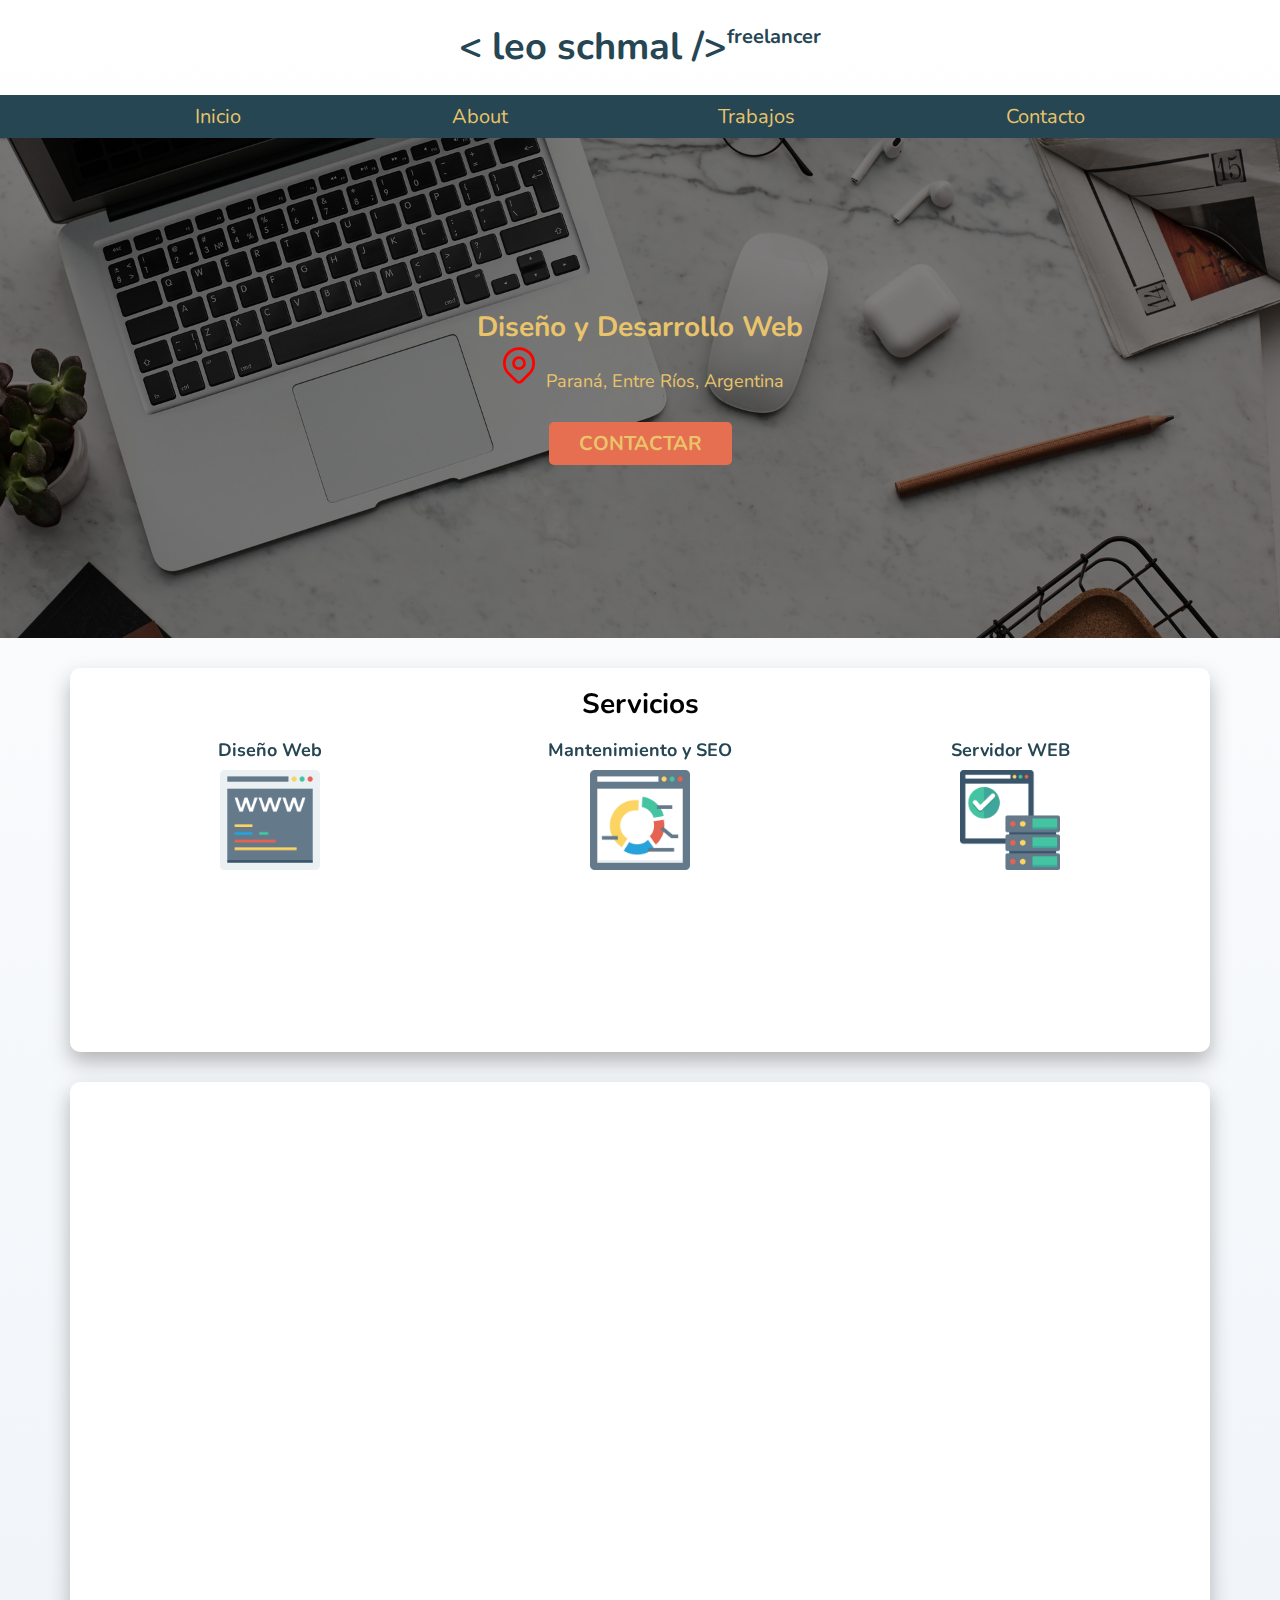
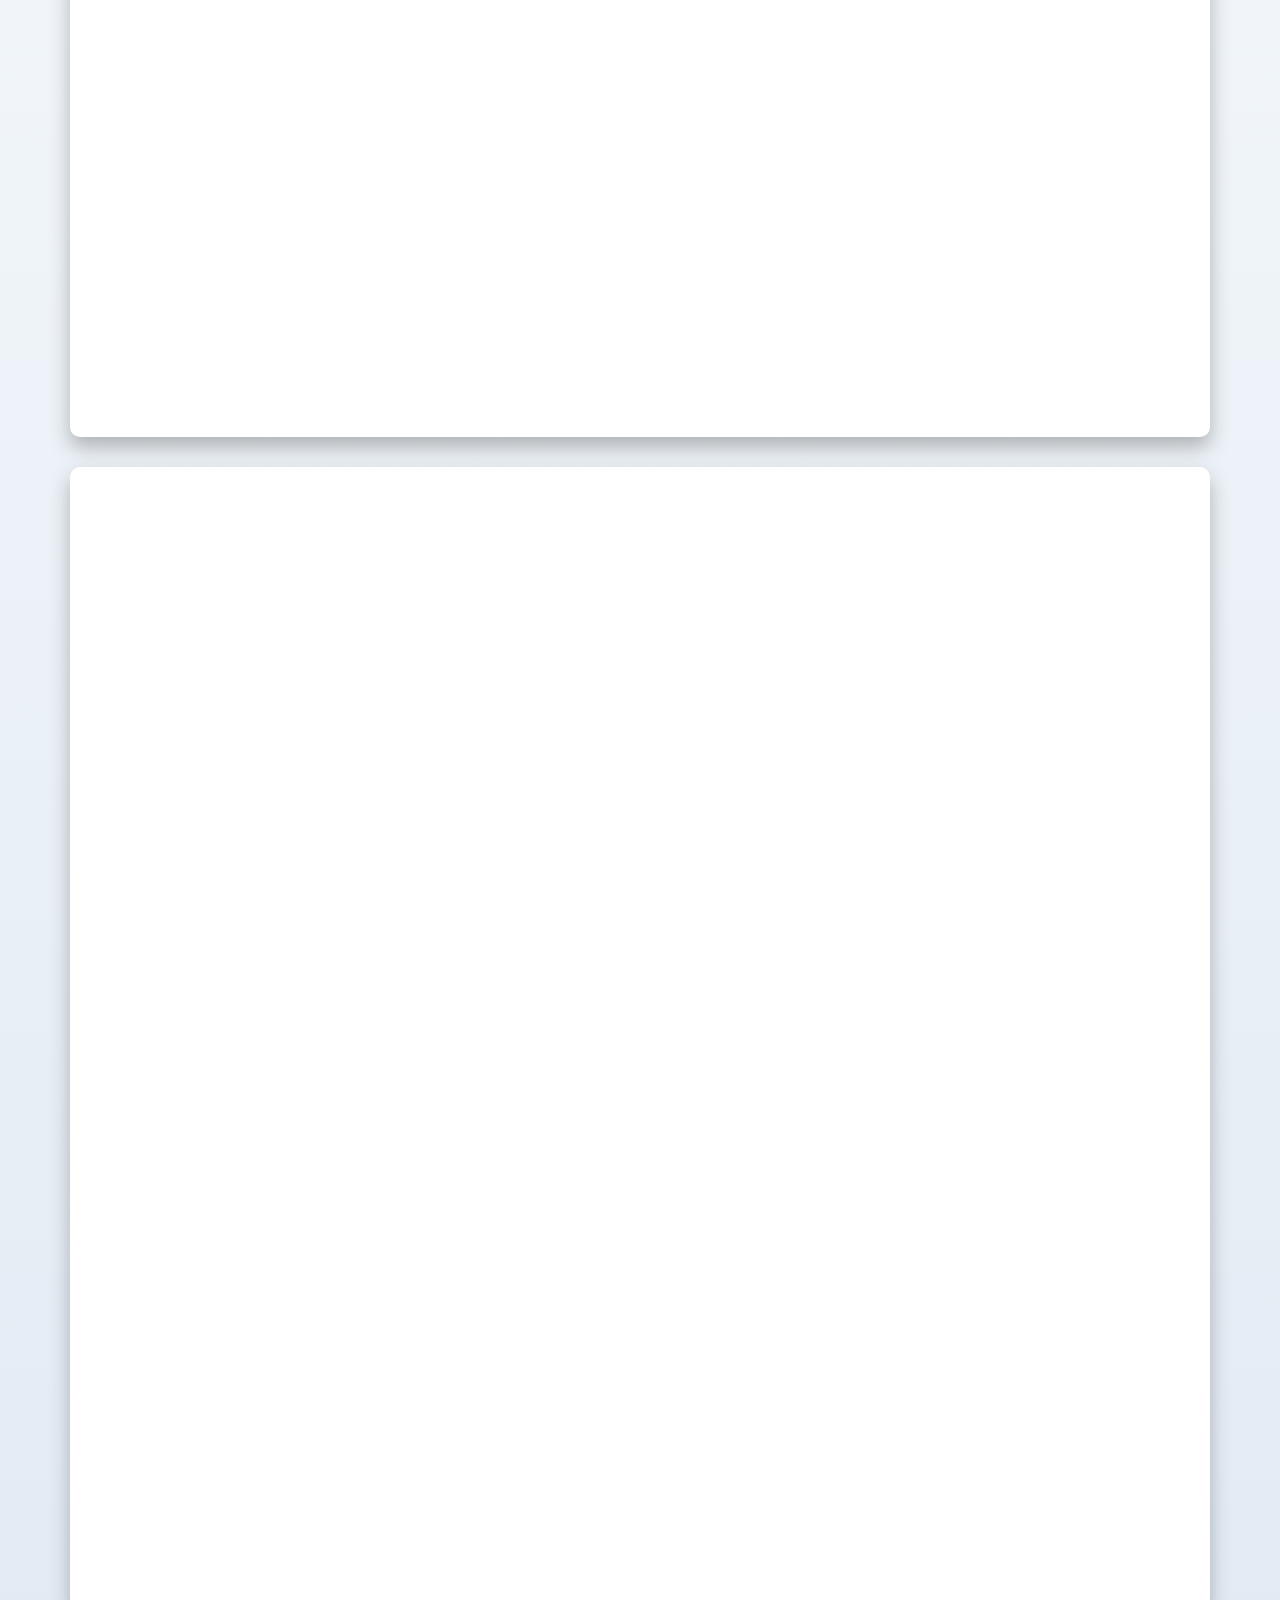
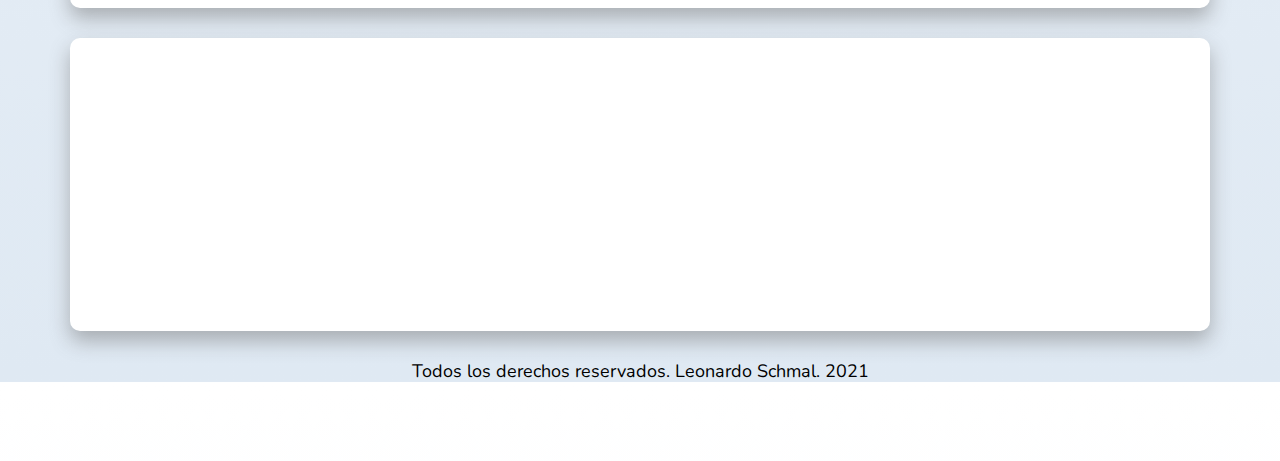
==== index.html @ d5846071 "agrego byVegan" ====
<!DOCTYPE html>
<html lang="es">

<head>
  <meta charset="UTF-8" />
  <meta http-equiv="X-UA-Compatible" content="IE=edge" />
  <meta name="viewport" content="width=device-width, initial-scale=1.0" />
  <link rel="preload" href="css/normalize.css" as="style" />
  <link rel="preconnect" href="https://fonts.gstatic.com" />
  <!-- Google Tag Manager -->
  <script>
    (function (w, d, s, l, i) {
      w[l] = w[l] || [];
      w[l].push({
        'gtm.start': new Date().getTime(),
        event: 'gtm.js'
      });
      var f = d.getElementsByTagName(s)[0],
        j = d.createElement(s),
        dl = l != 'dataLayer' ? '&l=' + l : '';
      j.async = true;
      j.src =
        'https://www.googletagmanager.com/gtm.js?id=' + i + dl;
      f.parentNode.insertBefore(j, f);
    })(window, document, 'script', 'dataLayer', 'GTM-W67ZPNX');
  </script>
  <!-- End Google Tag Manager -->
  <link
    href="https://fonts.googleapis.com/css2?family=Nunito:wght@200;300;400;700;900&family=Poppins:wght@200;400;700&display=swap"
    rel="stylesheet" />
  <link href="https://unpkg.com/aos@2.3.1/dist/aos.css" rel="stylesheet">
  <link rel="stylesheet" href="css/normalize.css" />
  <link rel="preload" href="css/estilos.css" as="style" />
  <link rel="stylesheet" href="css/estilos.css" />
  <link rel="shortcut icon" href="img/favicon.ico" type="image/x-icon">
  <link rel="icon" href="img/favicon.ico" type="image/x-icon">
  <title>Leo Schmal | Portfolio | Desarrollo Web</title>
  <meta name="description"
    content="Diseño y Desarrollo Web. Portfolio y descripción de Servicios. Mantenimiento y SEO de Sitios Web. Hosting, registro de dominios, certificados SSL.">
  <meta name="keywords"
    content="Portofolio, Desarrollo Web, Diseño Web, SEO, Hosting, Registro de Dominios, Certificados SSL, Auditoría, Web Responsive, Landing Page, Parana">
  <!-- Global site tag (gtag.js) - Google Analytics -->
  <script async src="https://www.googletagmanager.com/gtag/js?id=G-7012J5B8EC"></script>
  <script>
    window.dataLayer = window.dataLayer || [];

    function gtag() {
      dataLayer.push(arguments);
    }
    gtag('js', new Date());
    gtag('config', 'G-7012J5B8EC');
  </script>
  <!-- Global site tag (gtag.js) - Google Analytics -->
  <script async src="https://www.googletagmanager.com/gtag/js?id=G-VC3WDHKHSY"></script>
  <script>
    window.dataLayer = window.dataLayer || [];

    function gtag() {
      dataLayer.push(arguments);
    }
    gtag('js', new Date());

    gtag('config', 'G-VC3WDHKHSY');
  </script>
  <!--Open Graph Protocol-->
  <meta property="og:title" content="Leo Schmal | Portfolio | Desarrollo Web" />
  <meta property="og:description"
    content="Diseño y Desarrollo Web. Portfolio y descripción de Servicios. Mantenimiento y SEO de Sitios Web. Hosting, registro de dominios, certificados SSL." />
  <meta property="og:type" content="website" />
  <meta property="og:locale" content="es_AR" />
  <meta property="og:url" content="https://www.leoschmal.com.ar" />
  <meta property="og:image" content="https://www.leoschmal.com.ar/img/004-web-11.png" />
  <meta name="google-site-verification" content="-pUAOaUBR6HVH7bz9eyzyWterfH-XSoEvek3mapDAPs"/>
</head>

<body>
  <!-- Google Tag Manager (noscript) -->
  <noscript><iframe src="https://www.googletagmanager.com/ns.html?id=GTM-W67ZPNX" height="0" width="0"
      style="display:none;visibility:hidden"></iframe></noscript>
  <!-- End Google Tag Manager (noscript) -->
  <div class="h1Flex">
    <header id="inicio">
      <h1>
        < leo schmal /><span>freelancer</span></h1>
    </header>
  </div>
  <div class="navBg">
    <nav class="navPpal contenedorNav">
      <a href="#inicio">Inicio</a>
      <a href="#about">About</a>
      <a href="#trabajos">Trabajos</a>
      <a href="#contacto">Contacto</a>
    </nav>
  </div>

  <section class="hero">
    <div class="contenidoHero">
      <h2>Diseño y Desarrollo Web</h2>

      <p>
        <svg xmlns="http://www.w3.org/2000/svg" class="icon icon-tabler icon-tabler-map-pin" width="44" height="44"
          viewBox="0 0 24 24" stroke-width="1.5" stroke="rgb(255,0,0)" fill="none" stroke-linecap="round"
          stroke-linejoin="round">
          <path stroke="none" d="M0 0h24v24H0z" fill="none" />
          <circle cx="12" cy="11" r="3" />
          <path d="M17.657 16.657l-4.243 4.243a2 2 0 0 1 -2.827 0l-4.244 -4.243a8 8 0 1 1 11.314 0z" />
        </svg>
        Paraná, Entre Ríos, Argentina
      </p>
      <a class="boton" href="#contacto">Contactar</a>
    </div>
  </section>

  <main>
    <section class="contenedor sombra">
      <!--COMIENZO DE SECCION SERVICIOS-->
      <h2 data-aos="fade-up">Servicios</h2>
      <div class="servicios" data-aos="fade-up" data-aos-easing="linear" data-aos-duration="1000">
        <article class="servicio">
          <h3>Diseño Web</h3>
          <div class="icono">
            <img src="img/004-web-11.png" alt="web" style="width: 10rem;">
          </div>
          <ul data-aos="zoom-in-down" data-aos-easing="ease-in-sine" data-aos-duration="1000">
            <li>Diseño de Páginas Web</li>
            <li>Diseño de Sitios Web</li>
            <li>Diseño Landing Pages</li>
            <li>Páginas Web Responsive</li>

          </ul>
        </article>
        <article class="servicio">
          <h3>Mantenimiento y SEO</h3>
          <div class="icono">
            <img src="img/027-chart.png" alt="seo" style="width: 10rem;">
          </div>
          <ul data-aos="zoom-in-down" data-aos-easing="ease-in-sine" data-aos-duration="1000">
            <li>Auditoría Web</li>
            <li>Mantenimiento de Sitios Web</li>
            <li>Monitoring y análisis de datos </li>
            <li>Keyword Research</li>
          </ul>
        </article>
        <article class="servicio">
          <h3>Servidor WEB</h3>
          <div class="icono">
            <img src="img/014-server.png" alt="hosting" style="width: 10rem;">

          </div>
          <ul data-aos="zoom-in-down" data-aos-easing="ease-in-sine" data-aos-duration="1000">
            <li>Hosting y Alojamiento Web</li>
            <li>Registro de Dominios</li>
            <li>Email empresarial</li>
            <li>Certificados SSL</li>
          </ul>
        </article>
    </section>
    </div>
    <!--COMIENZO SECCION TRABAJOS-->
    <section class="contenedor sombra">
      <h2 id="trabajos" data-aos="fade-up">Trabajos</h2>
      <div class="trabajos" data-aos="fade-up" data-aos-easing="linear" data-aos-duration="1000">
        <article class="servicio">
          <h3><a href="https://ecolimpiezaparana.com.ar" target="_blank" rel="noreferrer">Eco | Servicio de Limpieza</a>
          </h3>
          <div class="icono">
            <a href="https://ecolimpiezaparana.com.ar" target="_blank" rel="noreferrer"><img
                src="https://www.ecolimpiezaparana.com.ar/media/img/android-chrome-192x192.png" alt="ECO"
                style="width: 10rem;"></a>
          </div>
        </article>
        <article>
          <p data-aos="zoom-in-down" data-aos-easing="ease-in-sine" data-aos-duration="1000">
            Sitio creado para una Empresa ubicada en la ciudad de Paraná, Entre Ríos. La cuál se dedica a servicios de
            limpieza y desinfección de hogares y oficinas.
          </p>
        </article>
      </div>
      <!--fin Eco-->
      <div class="trabajos" data-aos="fade-up" data-aos-easing="linear" data-aos-duration="1000">
        <article class="servicio">
          <h3><a href="https://wd-blog-del-mate.vercel.app/" target="_blank" rel="noreferrer">Blog del Mate</a>
          </h3>
          <div class="icono">
            <a href="https://wd-blog-del-mate.vercel.app/" target="_blank" rel="noreferrer"><img
                src="https://raw.githubusercontent.com/leoschmal/BlogDelMate/main/img/icons8-mate-96.png" alt="Mate"
                style="width: 10rem;"></a>
          </div>
        </article>
        <article>
          <p data-aos="zoom-in-down" data-aos-easing="ease-in-sine" data-aos-duration="1000">
            Esta sitio pretende ser un ejercicio sobre como construir un sitio web estilo blog estático,
            utilizando para ello sólamente HTML5 y CSS3. Fue desarrollado en base al seguimiento de un curso online,
            utilizando muchos de sus recursos y a la vez cambiando su temática y varios de sus aspectos para tornarse en
            algo original. </p>
        </article>
      </div>
      <!--fin mate-->
      <div class="trabajos" data-aos="fade-up" data-aos-easing="linear" data-aos-duration="1000">
        <article class="servicio">
          <h3><a href="https://hornerito.com.ar" target="_blank" rel="noreferrer">El Hornerito | Alquileres</a>
          </h3>
          <div class="icono">
            <a href="https://hornerito.com.ar" target="_blank" rel="noreferrer"><img
                src="https://raw.githubusercontent.com/leoschmal/JS-Coder/main/media/img/2birds.png" alt="hornerito"
                style="width: 10rem;"></a>
          </div>
        </article>
        <article>
          <p data-aos="zoom-in-down" data-aos-easing="ease-in-sine" data-aos-duration="1000">
            Registrate y comenza a buscar tu próximo alquiler. Tambien podes publicar tu inmueble!
          </p>
        </article>
      </div>
      <!--fin hornerito-->
      <div class="trabajos" data-aos="fade-up" data-aos-easing="linear" data-aos-duration="1000">
        <article class="servicio">
          <h3><a href="https://react-ecommerce-coder.vercel.app/" target="_blank" rel="noreferrer">ByVegan | Almacen Vegano</a>
          </h3>
          <div class="icono">
            <a href="https://react-ecommerce-coder.vercel.app/" target="_blank" rel="noreferrer"><img
                src="https://raw.githubusercontent.com/leoschmal/ReactEcommerceCoder/main/public/logo512.png" alt="byvegan"
                style="width: 10rem;"></a>
          </div>
        </article>
        <article>
          <p data-aos="zoom-in-down" data-aos-easing="ease-in-sine" data-aos-duration="1000">
            Almacén online de productos veganos.
          </p>
        </article>
      </div>
      <!--fin ByVegan-->
    </section>
    <!--FIN SECCION TRABAJOS-->

    <!--COMIENZO SECCION ABOUT-->
    <section class="contenedor sombra">
      <h2 id="about" data-aos="fade-up">About</h2>
      <h2 class="h2Sub" data-aos="fade-up" data-aos-easing="linear" data-aos-duration="800">Skills</h2>
      <!--inicia contenedor-->
      <div class="servicios">
        <section class="servicio" data-aos="fade-up" data-aos-easing="linear" data-aos-duration="1000">
          <h3><a href="https://es.wikipedia.org/wiki/HTML5">HTML 5</a></h3>
          <div class="icono">
            <img src="img/html.svg" alt="HTML5" style="width: 10rem;">
          </div>
        </section>
        <!--termina contenedor-->
        <!--inicia contenedor-->
        <section class="servicio" data-aos="fade-up" data-aos-easing="linear" data-aos-duration="1000">
          <h3><a href="https://es.wikipedia.org/wiki/Hoja_de_estilos_en_cascada">CSS 3</a></h3>
          <div class="icono">
            <img src="img/icons8-css3.svg" alt="CSS3" style="width: 13rem;">
          </div>
        </section>
        <!--termina contenedor-->
        <!--inicia contenedor-->
        <section class="servicio" data-aos="fade-up" data-aos-easing="linear" data-aos-duration="1000">
          <h3><a href="https://es.wikipedia.org/wiki/Sass">SASS</a></h3>
          <div class="icono">
            <img src="img/sass.svg" alt="SASS" style="width: 10rem;">
          </div>
        </section>
        <!--termina contenedor-->
        <!--inicia contenedor-->
        <section class="servicio" data-aos="fade-up" data-aos-easing="linear" data-aos-duration="1000">
          <h3><a href="https://es.wikipedia.org/wiki/JavaScript">JavaScript</a></h3>
          <div class="icono">
            <img src="img/javascript.svg" alt="JavaScript" style="width: 10rem;">
          </div>
        </section>
        <!--termina contenedor-->
        <!--inicia contenedor-->
        <section class="servicio" data-aos="fade-up" data-aos-easing="linear" data-aos-duration="1000">
          <h3><a href="https://es.wikipedia.org/wiki/Python">Python</a></h3>
          <div class="icono">
            <img src="img/icons8-python.svg" alt="Python" style="width: 10rem;">
          </div>
        </section>
        <!--termina contenedor-->
        <!--inicia contenedor-->
        <section class="servicio" data-aos="fade-up" data-aos-easing="linear" data-aos-duration="1000">
          <h3><a href="https://es.wikipedia.org/wiki/Django_(framework)">Django</a></h3>
          <div class="icono">
            <img src="img/icons8-django (2).svg" alt="Django" style="width: 10rem;">
          </div>
        </section>
        <!--termina contenedor-->
        <!--inicia contenedor-->
        <section class="servicio" data-aos="fade-up" data-aos-easing="linear" data-aos-duration="1000">
          <h3><a href="https://es.wikipedia.org/wiki/Git">Git</a></h3>
          <div class="icono">
            <img src="img/git.png" alt="Git" style="width: 10rem;">
          </div>
        </section>
        <!--termina contenedor-->
        <!--inicia contenedor-->
        <section class="servicio" data-aos="fade-up" data-aos-easing="linear" data-aos-duration="1000">
          <h3><a href="https://es.wikipedia.org/wiki/GitHub">GitHub</a></h3>
          <div class="icono">
            <img src="img/github_octocat.png" alt="GitHub" style="width: 10rem;">
          </div>
        </section>
        <!--termina contenedor-->
        <!--inicia contenedor-->
        <section class="servicio" data-aos="fade-up" data-aos-easing="linear" data-aos-duration="1000">
          <h3><a href="https://es.wikipedia.org/wiki/Visual_Studio_Code">VSCode</a></h3>
          <div class="icono">
            <img src="img/vscode.svg" alt="Vscode" style="width: 10rem;">
          </div>
        </section>
        <!--termina contenedor-->
      </div>
      <!--fin contenedor skills-->
      <h2 class="h2Sub" data-aos="fade-up" data-aos-easing="linear" data-aos-duration="800">Intereses</h2>
      <div class="servicios">
        <!--inicia contenedor-->
        <section class="servicio" data-aos="fade-up" data-aos-easing="linear" data-aos-duration="1000">
          <h3><a href="https://es.wikipedia.org/wiki/Arduino">Arduino</a></h3>
          <div class="icono">
            <img src="img/icons8-arduino.svg" alt="Arduino" style="width: 10rem;">
          </div>
        </section>
        <!--termina contenedor-->
        <!--inicia contenedor-->
        <section class="servicio" data-aos="fade-up" data-aos-easing="linear" data-aos-duration="1000">
          <h3><a href="https://es.wikipedia.org/wiki/Raspberry_Pi">Raspberry Pi</a></h3>
          <div class="icono">
            <img src="img/icons8-frambuesa-pi.svg" alt="Raspberry" style="width: 10rem;">
          </div>
        </section>
        <!--termina contenedor-->
        <!--inicia contenedor-->
        <section class="servicio" data-aos="fade-up" data-aos-easing="linear" data-aos-duration="1000">
          <h3><a href="https://es.wikipedia.org/wiki/Internet_de_las_cosas">IoT</a></h3>
          <div class="icono">
            <img src="img/internet-of-things.svg" alt="iot" style="width: 10rem;">
          </div>
        </section>
        <!--termina contenedor-->
        <!--inicia contenedor-->
        <section class="servicio" data-aos="fade-up" data-aos-easing="linear" data-aos-duration="1000">
          <h3><a href="https://es.wikipedia.org/wiki/OpenCV">OpenCV</a></h3>
          <div class="icono">
            <img src="img/icons8-opencv.svg" alt="opencv" style="width: 10rem;">
          </div>
        </section>
        <!--termina contenedor-->
        <!--inicia contenedor-->
        <section class="servicio" data-aos="fade-up" data-aos-easing="linear" data-aos-duration="1000">
          <h3><a href="https://es.wikipedia.org/wiki/Pandas_(software)">Pandas</a></h3>
          <div class="icono">
            <img src="img/Pandas_mark.svg" alt="opencv" style="width: 10rem;">
          </div>
        </section>
        <!--termina contenedor-->
        <!--inicia contenedor-->
        <section class="servicio" data-aos="fade-up" data-aos-easing="linear" data-aos-duration="1000">
          <h3><a href="https://es.wikipedia.org/wiki/Impresi%C3%B3n_3D">Impresión 3D</a></h3>
          <div class="icono">
            <img src="img/3d-printer-svgrepo-com.svg" alt="opencv" style="width: 10rem;">
          </div>
        </section>
        <!--termina contenedor-->
    </section>
    </div>

    <!--COMIENZA SECCION CONTACTO-->
    <section class="contenedor sombra">
      <h2 id="contacto" data-aos="fade-up">Contacto</h2>
      <section class="serviciosContacto" data-aos="fade-up">
        <!--inicia contenedor-->
        <section class="servicio" data-aos="fade-up" data-aos-easing="linear" data-aos-duration="1000">
          <h3><a href="https://wa.me/543435210302" target="_blank" rel="noreferrer">Whatsapp</a></h3>
          <div class="icono">
            <a href="https://wa.me/543435210302" target="_blank" rel="noreferrer"><img src="img/whatsapp.svg"
                alt="whatsapp" class="imgSize"></a>
          </div>
        </section>
        <!--termina contenedor-->
        <!--inicia contenedor-->
        <section class="servicio" data-aos="fade-up" data-aos-easing="linear" data-aos-duration="1000">
          <h3><a
              href="mailto:leonardoschmal@hotmail.com?Subject=[SITIO-WEB]%20Interesado%20en%20los%20servicios">Email</a>
          </h3>
          <div class="icono">
            <a href="mailto:leonardoschmal@hotmail.com?Subject=[SITIO-WEB]%20Interesado%20en%20los%20servicios"><img
                src="img/icons8-correo-electrónico.png" alt="email" class="imgSize"></a>
          </div>
        </section>
        <!--termina contenedor-->
        <!--inicia contenedor-->
        <section class="servicio" data-aos="fade-up" data-aos-easing="linear" data-aos-duration="1000">
          <h3><a href="https://www.linkedin.com/in/leoschmal/" target="_blank" rel="noreferrer">Linkedin</a></h3>
          <div class="icono">
            <a href="https://www.linkedin.com/in/leoschmal/" target="_blank" rel="noreferrer"><img
                src="img/linkedin.svg" alt="linkedin" class="imgSize"></a>
          </div>
        </section>
        <!--termina contenedor-->
        <!--inicia contenedor-->
        <section class="servicio" data-aos="fade-up" data-aos-easing="linear" data-aos-duration="1000">
          <h3><a href="https://github.com/leoschmal" target="_blank" rel="noreferrer">GitHub</a></h3>
          <div class="icono">
            <a href="https://github.com/leoschmal" target="_blank" rel="noreferrer"><img
                src="img/GitHub-Mark-120px-plus.png" alt="linkedin" class="imgSize"></a>
          </div>
        </section>
        <!--termina contenedor-->
      </section>
    </section>
  </main>

  <footer>
    <p>Todos los derechos reservados. Leonardo Schmal. 2021</p>
  </footer>
  <script src="https://unpkg.com/aos@2.3.1/dist/aos.js"></script>
  <script>
    AOS.init();
  </script>
</body>

</html>
---- css/estilos.css ----
:root {
  --caracol: #264653ff;
  --verde-persico: #2a9d8fff;
  --amarillo: #e9c46aff;
  --marroncito: #f4a261ff;
  --siena: #e76f51ff;
  --blanco: #ffffff;
  --gris: #dfe9f3;

  /*fuentes*/
  --nunito: "Nunito", sans-serif;
  --poppins: "Poppins", sans-serif;
}

/* Reseteo de margins y Paddings*/
* {
  margin: 0px;
  padding: 0px;
  box-sizing: 0px;
}
/* Normalizando rems*/
html {
  font-size: 62.5%;
  scroll-snap-type: y proximity;
}

body {
  font-family: var(--nunito);
  font-size: 16px; /* 1 rem = 10px*/
  background-color: var(--verde-persico);
  background-image: linear-gradient(to top, var(--gris) 0%, var(--blanco) 100%);
}
/**/
h1 {
  display: flex;
  flex-direction:column;
  font-size: 3.8rem;
  text-align: center;
  color: var(--caracol);
}
@media (min-width: 768px) {
  h1 {
    display: flex;
    flex-direction:row;
    font-size: 3.8rem;
    text-align: center;
    color: var(--caracol);
  }
}

h2 {
  font-size: 2.8rem;
  text-align: center;
}
h3 {
  font-size: 1.8rem;
  text-align: center;
}
p {
  font-size: 1.8rem;
}
span {
  font-size: 2rem;
}
a {
  text-decoration: none;
  color: var(--caracol)
}
li{
  list-style-type: none;
  font-size:2rem;
  text-align: center;
  
}
footer {
  text-align: center;
}
.contenedor {
  max-width: 110rem;
  margin: 3rem auto;
}
.contenedorNav {
  max-width: 110rem;
  margin: 0rem auto;
}
.navBg {
  background-color: var(--caracol);
  position:sticky;
  top:0;
  z-index: 99;
}
.navPpal {
  display: flex;
  flex-direction: column;
  align-items: center;
  }

.sombra {
  -webkit-box-shadow: 0px 10px 20px 0px rgba(107, 107, 107, 0.48);
  -moz-box-shadow: 0px 10px 20px 0px rgba(107, 107, 107, 0.48);
  box-shadow: 0px 10px 20px 0px rgba(107, 107, 107, 0.48);
  background-color: var(--blanco);
  padding: 2rem;
  border-radius: 1rem;
}

@media (min-width: 768px) {
  /*para tablets*/
  .navPpal {
    flex-direction: row;
    justify-content: space-around;
    flex-direction: row;
  }
}

.navPpal a {
  color: var(--amarillo);
  text-decoration: none;
  font-size: 2rem;
  font-weight: normal;
  padding: 1rem;
}

.navPpal a:hover {
  background-color: var(--marroncito);
  color: var(--caracol);
}
.h1Flex {
  display: flex;
  justify-content: center;
}

.hero {
  background-image: url("../img/portada3.jpg");
  background-repeat: no-repeat;
  background-size: cover;
  background-position: center;
  height: 200px;
  margin-bottom: 2rem;
}

@media (min-width: 768px){
  .hero {
    background-image: url("../img/portada3.jpg");
    background-repeat: no-repeat;
    background-size: cover;
    background-position: center;
    height: 500px;
    margin-bottom: 2rem;
  }
}

.contenidoHero {
  width: 100%;
  height: 100%;
  background-color: rgba(0, 0, 0, 0.5);
  display: flex;
  flex-direction: column;
  align-items: center;
  justify-content: center;
}
.contenidoHero h2,
.contenidoHero p {
  color: var(--amarillo);
}

.boton {
  background-color: var(--siena);
  color: var(--amarillo);
  padding: 1rem 3rem;
  margin-top: 3rem;
  text-decoration: none;
  font-size: 2rem;
  text-transform: uppercase;
  font-weight: bold;
  border-radius: 0.5rem;
  width: 70%;
  text-align: center;
  border: none;
}
@media (min-width: 768px) {
  .boton {
    width: auto;
  }
}

.boton:hover {
  cursor: pointer;
}

.servicios {
    display: grid;
    grid-template-columns: 1fr 1fr;
    column-gap: 1rem;
    margin-bottom: 3rem;
  }

  @media (min-width: 768px){
    .servicios {
      display: grid;
      grid-template-columns: 1fr 1fr 1fr;
      column-gap: 1rem;
      margin-bottom: 3rem;
    }

  }
/**/
.serviciosContacto {
  display: grid;
  grid-template-columns: 1fr 1fr;
  column-gap: 1rem;
  margin-bottom: 1rem;
}

@media (min-width: 768px){
  .serviciosContacto {
    display: grid;
    grid-template-columns: 1fr 1fr 1fr 1fr;
    column-gap: 1rem;
    margin-bottom: 3rem;
  }

}

/*Imagenes*/
.imgSize{
  width:5rem;
}
@media (min-width: 768px){
  .imgSize{
    width: 10rem;
  }
}
/*seccion trabajos*/
  .trabajos {
    display: grid;
    grid-template-columns: 1fr 1fr;
    column-gap: 1rem;
    margin-bottom: 3rem;
    align-items: center;
  }

  @media (min-width: 768px){
    .trabajos {
      display: grid;
      grid-template-columns: 1fr 1fr;
      column-gap: 1rem;
      margin-bottom: 3rem;
      align-items: center;
    }

  }

.servicio {
  display: flex;
  flex-direction: column;
  align-items: center;
  padding-top: 2rem;
  margin-bottom: 2rem;
  }


.servicio h3 {
  color: var(--caracol);
  font-weight: bold;
}

.servicio p {
  line-height: 2;
  text-align: justify;
  padding: 1rem 2rem;
}

.servicio .icono {
  width: 10rem;
  height: 10rem;
  /*background-color: var(--amarillo);*/
  border-radius: 50%;
  display: flex;
  justify-content: center;
  align-items: center;
  margin-bottom: 2rem;
  margin-top: 1rem;
}

/**/
.servicio .iconoCont {
  width: 100%;
  height: 8rem;
  /*background-color: var(--amarillo);*/
  border-radius: 50%;
  display: flex;
  justify-content: center;
  align-items: center;
  margin-bottom: 2rem;
  margin-top: 1rem;
}
@media (min-width: 768px){
  .servicio .iconoCont {
    width: 10rem;
    height: 10rem;
    /*background-color: var(--amarillo);*/
    border-radius: 50%;
    display: flex;
    justify-content: center;
    align-items: center;
    margin-bottom: 2rem;
    margin-top: 1rem;
  }

}


/*Formulario*/
.formulario {
  background-color: var(--caracol);
  width: min(60rem, 100%);
  margin: 0 auto;
  padding:2rem;
  border-radius: 1rem;
}
.formulario fieldset {
  border: none;
}

.formulario legend {
  font-size: 1.8rem;
  text-align: center;
  text-transform: uppercase;
  font-weight: bold;
  color: var(--amarillo);
  margin-bottom: 1rem;
}

.contenedorCampos{
    width: 100%;
}
.campo {    
  margin-bottom: 1rem;
  width: 100%;   
}
.campo label {
  color: var(--blanco);
  font-weight: bold;
  margin-bottom: 0.5rem;
  display: block;
}
.inputText {
  width: 100%;
  border: none;
  padding: 1rem 0rem;
  border-radius: 0.5rem;
}
.enviar .boton {
  width: 100%;
}

.h2Sub{
  color: var(--caracol);
  font-size: 2.4rem;
}
---- css/estilos.css ----
:root {
  --caracol: #264653ff;
  --verde-persico: #2a9d8fff;
  --amarillo: #e9c46aff;
  --marroncito: #f4a261ff;
  --siena: #e76f51ff;
  --blanco: #ffffff;
  --gris: #dfe9f3;

  /*fuentes*/
  --nunito: "Nunito", sans-serif;
  --poppins: "Poppins", sans-serif;
}

/* Reseteo de margins y Paddings*/
* {
  margin: 0px;
  padding: 0px;
  box-sizing: 0px;
}
/* Normalizando rems*/
html {
  font-size: 62.5%;
  scroll-snap-type: y proximity;
}

body {
  font-family: var(--nunito);
  font-size: 16px; /* 1 rem = 10px*/
  background-color: var(--verde-persico);
  background-image: linear-gradient(to top, var(--gris) 0%, var(--blanco) 100%);
}
/**/
h1 {
  display: flex;
  flex-direction:column;
  font-size: 3.8rem;
  text-align: center;
  color: var(--caracol);
}
@media (min-width: 768px) {
  h1 {
    display: flex;
    flex-direction:row;
    font-size: 3.8rem;
    text-align: center;
    color: var(--caracol);
  }
}

h2 {
  font-size: 2.8rem;
  text-align: center;
}
h3 {
  font-size: 1.8rem;
  text-align: center;
}
p {
  font-size: 1.8rem;
}
span {
  font-size: 2rem;
}
a {
  text-decoration: none;
  color: var(--caracol)
}
li{
  list-style-type: none;
  font-size:2rem;
  text-align: center;
  
}
footer {
  text-align: center;
}
.contenedor {
  max-width: 110rem;
  margin: 3rem auto;
}
.contenedorNav {
  max-width: 110rem;
  margin: 0rem auto;
}
.navBg {
  background-color: var(--caracol);
  position:sticky;
  top:0;
  z-index: 99;
}
.navPpal {
  display: flex;
  flex-direction: column;
  align-items: center;
  }

.sombra {
  -webkit-box-shadow: 0px 10px 20px 0px rgba(107, 107, 107, 0.48);
  -moz-box-shadow: 0px 10px 20px 0px rgba(107, 107, 107, 0.48);
  box-shadow: 0px 10px 20px 0px rgba(107, 107, 107, 0.48);
  background-color: var(--blanco);
  padding: 2rem;
  border-radius: 1rem;
}

@media (min-width: 768px) {
  /*para tablets*/
  .navPpal {
    flex-direction: row;
    justify-content: space-around;
    flex-direction: row;
  }
}

.navPpal a {
  color: var(--amarillo);
  text-decoration: none;
  font-size: 2rem;
  font-weight: normal;
  padding: 1rem;
}

.navPpal a:hover {
  background-color: var(--marroncito);
  color: var(--caracol);
}
.h1Flex {
  display: flex;
  justify-content: center;
}

.hero {
  background-image: url("../img/portada3.jpg");
  background-repeat: no-repeat;
  background-size: cover;
  background-position: center;
  height: 200px;
  margin-bottom: 2rem;
}

@media (min-width: 768px){
  .hero {
    background-image: url("../img/portada3.jpg");
    background-repeat: no-repeat;
    background-size: cover;
    background-position: center;
    height: 500px;
    margin-bottom: 2rem;
  }
}

.contenidoHero {
  width: 100%;
  height: 100%;
  background-color: rgba(0, 0, 0, 0.5);
  display: flex;
  flex-direction: column;
  align-items: center;
  justify-content: center;
}
.contenidoHero h2,
.contenidoHero p {
  color: var(--amarillo);
}

.boton {
  background-color: var(--siena);
  color: var(--amarillo);
  padding: 1rem 3rem;
  margin-top: 3rem;
  text-decoration: none;
  font-size: 2rem;
  text-transform: uppercase;
  font-weight: bold;
  border-radius: 0.5rem;
  width: 70%;
  text-align: center;
  border: none;
}
@media (min-width: 768px) {
  .boton {
    width: auto;
  }
}

.boton:hover {
  cursor: pointer;
}

.servicios {
    display: grid;
    grid-template-columns: 1fr 1fr;
    column-gap: 1rem;
    margin-bottom: 3rem;
  }

  @media (min-width: 768px){
    .servicios {
      display: grid;
      grid-template-columns: 1fr 1fr 1fr;
      column-gap: 1rem;
      margin-bottom: 3rem;
    }

  }
/**/
.serviciosContacto {
  display: grid;
  grid-template-columns: 1fr 1fr;
  column-gap: 1rem;
  margin-bottom: 1rem;
}

@media (min-width: 768px){
  .serviciosContacto {
    display: grid;
    grid-template-columns: 1fr 1fr 1fr 1fr;
    column-gap: 1rem;
    margin-bottom: 3rem;
  }

}

/*Imagenes*/
.imgSize{
  width:5rem;
}
@media (min-width: 768px){
  .imgSize{
    width: 10rem;
  }
}
/*seccion trabajos*/
  .trabajos {
    display: grid;
    grid-template-columns: 1fr 1fr;
    column-gap: 1rem;
    margin-bottom: 3rem;
    align-items: center;
  }

  @media (min-width: 768px){
    .trabajos {
      display: grid;
      grid-template-columns: 1fr 1fr;
      column-gap: 1rem;
      margin-bottom: 3rem;
      align-items: center;
    }

  }

.servicio {
  display: flex;
  flex-direction: column;
  align-items: center;
  padding-top: 2rem;
  margin-bottom: 2rem;
  }


.servicio h3 {
  color: var(--caracol);
  font-weight: bold;
}

.servicio p {
  line-height: 2;
  text-align: justify;
  padding: 1rem 2rem;
}

.servicio .icono {
  width: 10rem;
  height: 10rem;
  /*background-color: var(--amarillo);*/
  border-radius: 50%;
  display: flex;
  justify-content: center;
  align-items: center;
  margin-bottom: 2rem;
  margin-top: 1rem;
}

/**/
.servicio .iconoCont {
  width: 100%;
  height: 8rem;
  /*background-color: var(--amarillo);*/
  border-radius: 50%;
  display: flex;
  justify-content: center;
  align-items: center;
  margin-bottom: 2rem;
  margin-top: 1rem;
}
@media (min-width: 768px){
  .servicio .iconoCont {
    width: 10rem;
    height: 10rem;
    /*background-color: var(--amarillo);*/
    border-radius: 50%;
    display: flex;
    justify-content: center;
    align-items: center;
    margin-bottom: 2rem;
    margin-top: 1rem;
  }

}


/*Formulario*/
.formulario {
  background-color: var(--caracol);
  width: min(60rem, 100%);
  margin: 0 auto;
  padding:2rem;
  border-radius: 1rem;
}
.formulario fieldset {
  border: none;
}

.formulario legend {
  font-size: 1.8rem;
  text-align: center;
  text-transform: uppercase;
  font-weight: bold;
  color: var(--amarillo);
  margin-bottom: 1rem;
}

.contenedorCampos{
    width: 100%;
}
.campo {    
  margin-bottom: 1rem;
  width: 100%;   
}
.campo label {
  color: var(--blanco);
  font-weight: bold;
  margin-bottom: 0.5rem;
  display: block;
}
.inputText {
  width: 100%;
  border: none;
  padding: 1rem 0rem;
  border-radius: 0.5rem;
}
.enviar .boton {
  width: 100%;
}

.h2Sub{
  color: var(--caracol);
  font-size: 2.4rem;
}
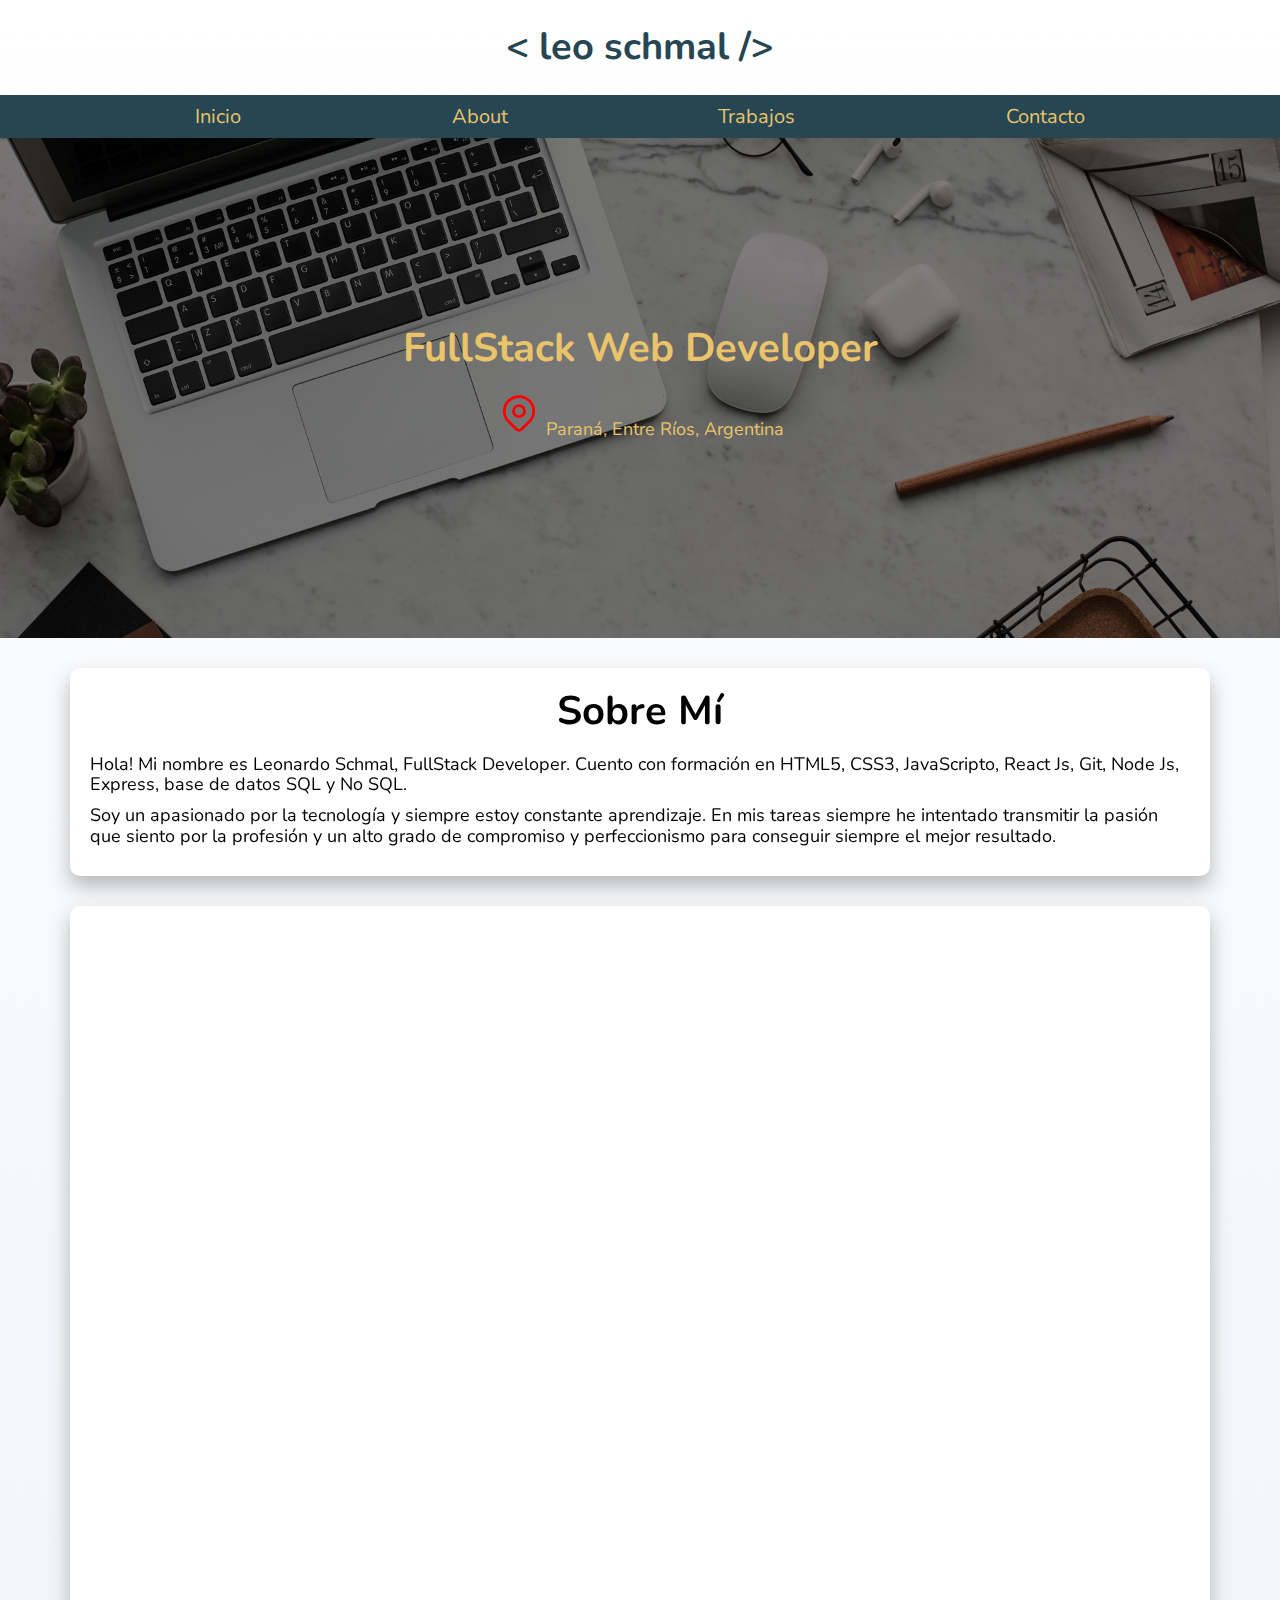
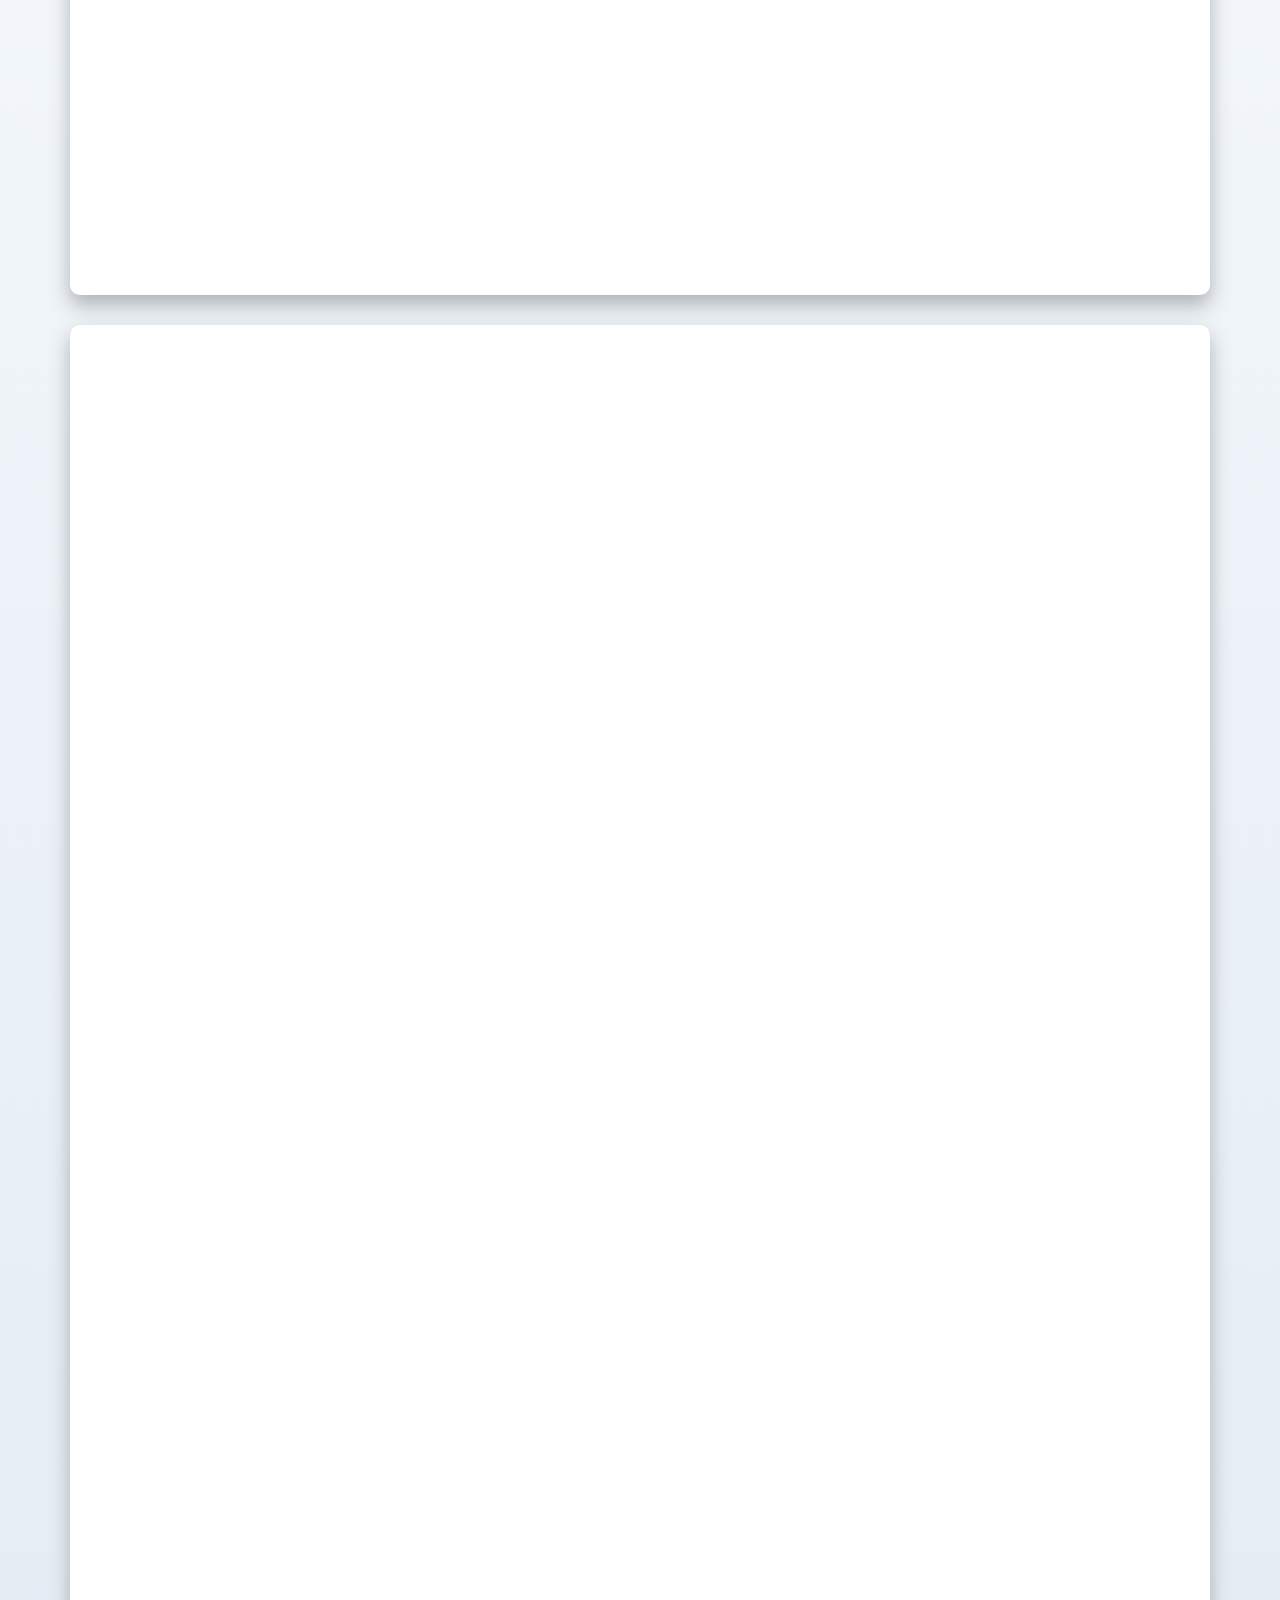
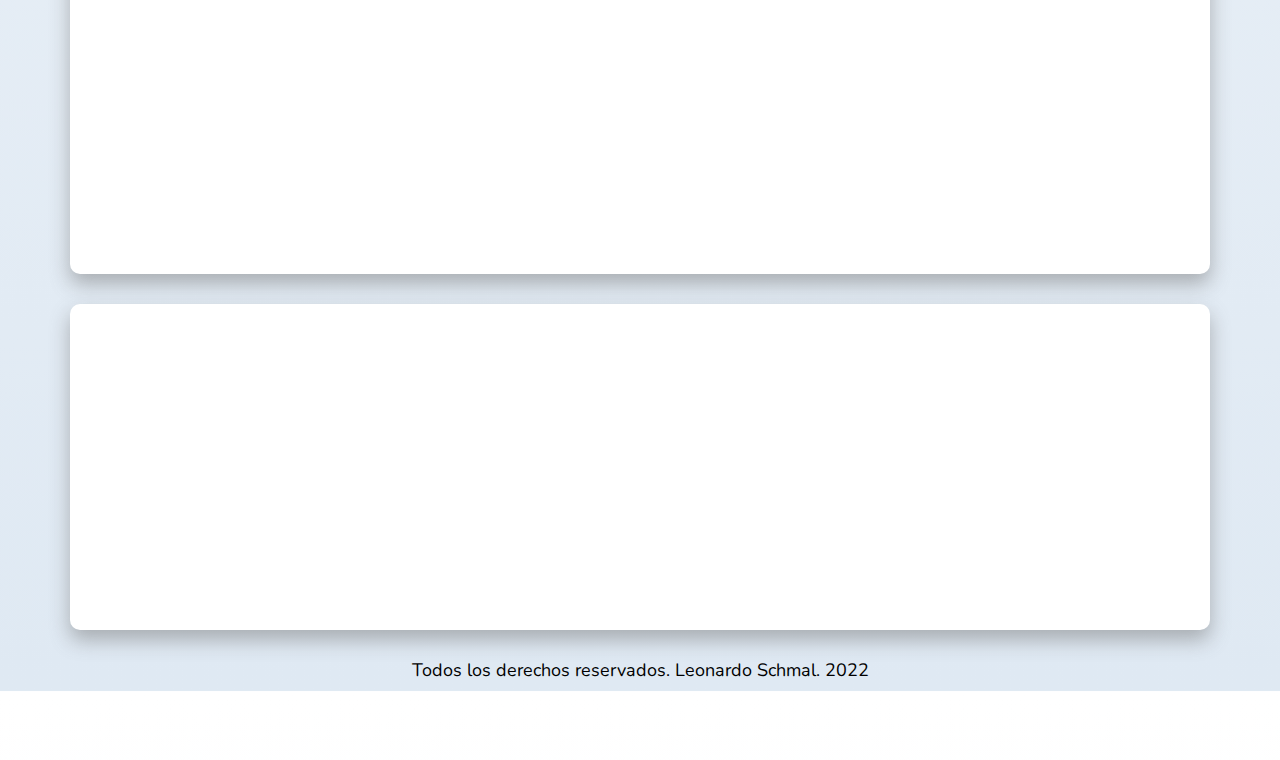
==== commit eb33b639: "modifico about" ====
--- a/index.html
+++ b/index.html
@@ -81,7 +81,8 @@
   <div class="h1Flex">
     <header id="inicio">
       <h1>
-        < leo schmal /><span>freelancer</span></h1>
+        < leo schmal />
+      </h1>
     </header>
   </div>
   <div class="navBg">
@@ -92,11 +93,9 @@
       <a href="#contacto">Contacto</a>
     </nav>
   </div>
-
   <section class="hero">
     <div class="contenidoHero">
-      <h2>Diseño y Desarrollo Web</h2>
-
+      <h2 class="title">FullStack Web Developer</h2>
       <p>
         <svg xmlns="http://www.w3.org/2000/svg" class="icon icon-tabler icon-tabler-map-pin" width="44" height="44"
           viewBox="0 0 24 24" stroke-width="1.5" stroke="rgb(255,0,0)" fill="none" stroke-linecap="round"
@@ -106,59 +105,71 @@
           <path d="M17.657 16.657l-4.243 4.243a2 2 0 0 1 -2.827 0l-4.244 -4.243a8 8 0 1 1 11.314 0z" />
         </svg>
         Paraná, Entre Ríos, Argentina
-      </p>
-      <a class="boton" href="#contacto">Contactar</a>
+      </p>      
     </div>
   </section>
-
   <main>
     <section class="contenedor sombra">
-      <!--COMIENZO DE SECCION SERVICIOS-->
-      <h2 data-aos="fade-up">Servicios</h2>
-      <div class="servicios" data-aos="fade-up" data-aos-easing="linear" data-aos-duration="1000">
-        <article class="servicio">
-          <h3>Diseño Web</h3>
-          <div class="icono">
-            <img src="img/004-web-11.png" alt="web" style="width: 10rem;">
-          </div>
-          <ul data-aos="zoom-in-down" data-aos-easing="ease-in-sine" data-aos-duration="1000">
-            <li>Diseño de Páginas Web</li>
-            <li>Diseño de Sitios Web</li>
-            <li>Diseño Landing Pages</li>
-            <li>Páginas Web Responsive</li>
-
-          </ul>
-        </article>
-        <article class="servicio">
-          <h3>Mantenimiento y SEO</h3>
-          <div class="icono">
-            <img src="img/027-chart.png" alt="seo" style="width: 10rem;">
-          </div>
-          <ul data-aos="zoom-in-down" data-aos-easing="ease-in-sine" data-aos-duration="1000">
-            <li>Auditoría Web</li>
-            <li>Mantenimiento de Sitios Web</li>
-            <li>Monitoring y análisis de datos </li>
-            <li>Keyword Research</li>
-          </ul>
-        </article>
-        <article class="servicio">
-          <h3>Servidor WEB</h3>
-          <div class="icono">
-            <img src="img/014-server.png" alt="hosting" style="width: 10rem;">
-
-          </div>
-          <ul data-aos="zoom-in-down" data-aos-easing="ease-in-sine" data-aos-duration="1000">
-            <li>Hosting y Alojamiento Web</li>
-            <li>Registro de Dominios</li>
-            <li>Email empresarial</li>
-            <li>Certificados SSL</li>
-          </ul>
-        </article>
-    </section>
-    </div>
+        <!--COMIENZO DE SECCION About-->
+        <h2 data-aos="fade-up">Sobre Mí</h2>
+        <div class="" data-aos="fade-up" data-aos-easing="linear" data-aos-duration="1000">
+          <article>
+            <p>Hola! Mi nombre es Leonardo Schmal, FullStack Developer. Cuento con formación en HTML5, CSS3, JavaScripto, React Js, Git, Node Js, Express, base de datos SQL y No SQL.</p>
+            <p>Soy un apasionado por la tecnología y siempre estoy constante aprendizaje. En mis tareas siempre he intentado transmitir la pasión que siento por la profesión y un alto grado de compromiso y perfeccionismo para conseguir siempre el mejor resultado.</p>
+          </article>
+
+      </div>
+    </section>    
     <!--COMIENZO SECCION TRABAJOS-->
     <section class="contenedor sombra">
-      <h2 id="trabajos" data-aos="fade-up">Trabajos</h2>
+      <h2 id="trabajos" data-aos="fade-up">Trabajos | Proyectos</h2>
+      <div class="trabajos" data-aos="fade-up" data-aos-easing="linear" data-aos-duration="1000">
+        <article class="servicio">
+          <h3><a href="https://react-ecommerce-coder.vercel.app/" target="_blank" rel="noreferrer">ByVegan | Almacen Vegano</a>
+          </h3>
+          <div class="icono">
+            <a href="https://react-ecommerce-coder.vercel.app/" target="_blank" rel="noreferrer"><img
+                src="https://raw.githubusercontent.com/leoschmal/ReactEcommerceCoder/main/public/logo512.png" alt="byvegan"
+                style="width: 10rem;"></a>
+          </div>
+        </article>
+        <article>
+          <p data-aos="zoom-in-down" data-aos-easing="ease-in-sine" data-aos-duration="1000">
+            Almacén online de productos veganos.
+          </p>
+          <a class="techButton">React Js</a>
+          <a class="techButton">Firebase</a>
+          <a class="techButton">HTML5</a>
+          <a class="techButton">CSS3</a>
+          <a class="techButtonCode" href="https://github.com/leoschmal/ReactEcommerceCoder" target="_blank" rel="noreferrer"><img
+            src="img/github_octocat.png" alt="codigo_byVegan"
+            style="width: 5rem;"></a>
+        </article>
+      </div>
+      <!--fin ByVegan-->
+      <div class="trabajos" data-aos="fade-up" data-aos-easing="linear" data-aos-duration="1000">
+        <article class="servicio">
+          <h3><a href="https://hornerito.com.ar" target="_blank" rel="noreferrer">El Hornerito | Alquileres</a>
+          </h3>
+          <div class="icono">
+            <a href="https://hornerito.com.ar" target="_blank" rel="noreferrer"><img
+                src="https://raw.githubusercontent.com/leoschmal/JS-Coder/main/media/img/2birds.png" alt="hornerito"
+                style="width: 10rem;"></a>
+          </div>
+        </article>
+        <article>
+          <p data-aos="zoom-in-down" data-aos-easing="ease-in-sine" data-aos-duration="1000">
+            Registrate y comenza a buscar tu próximo alquiler. Tambien podes publicar tu inmueble!
+          </p>
+          <a class="techButton">JavaScript</a>
+          <a class="techButton">HTML5</a>
+          <a class="techButton">CSS3</a>
+          <a class="techButtonCode" href="https://github.com/leoschmal/JS-Coder" target="_blank" rel="noreferrer"><img
+            src="img/github_octocat.png" alt="codigo_hornerito"
+            style="width: 5rem;"></a>
+        </article>
+      </div>
+      <!--fin hornerito-->
       <div class="trabajos" data-aos="fade-up" data-aos-easing="linear" data-aos-duration="1000">
         <article class="servicio">
           <h3><a href="https://ecolimpiezaparana.com.ar" target="_blank" rel="noreferrer">Eco | Servicio de Limpieza</a>
@@ -173,7 +184,12 @@
           <p data-aos="zoom-in-down" data-aos-easing="ease-in-sine" data-aos-duration="1000">
             Sitio creado para una Empresa ubicada en la ciudad de Paraná, Entre Ríos. La cuál se dedica a servicios de
             limpieza y desinfección de hogares y oficinas.
-          </p>
+          </p>          
+          <a class="techButton">HTML5</a>
+          <a class="techButton">CSS3</a>
+          <a class="techButtonCode" href="https://github.com/leoschmal/WD-Eco" target="_blank" rel="noreferrer"><img
+            src="img/github_octocat.png" alt="codigo_eco"
+            style="width: 5rem;"></a>
         </article>
       </div>
       <!--fin Eco-->
@@ -193,53 +209,43 @@
             utilizando para ello sólamente HTML5 y CSS3. Fue desarrollado en base al seguimiento de un curso online,
             utilizando muchos de sus recursos y a la vez cambiando su temática y varios de sus aspectos para tornarse en
             algo original. </p>
-        </article>
-      </div>
-      <!--fin mate-->
-      <div class="trabajos" data-aos="fade-up" data-aos-easing="linear" data-aos-duration="1000">
-        <article class="servicio">
-          <h3><a href="https://hornerito.com.ar" target="_blank" rel="noreferrer">El Hornerito | Alquileres</a>
-          </h3>
-          <div class="icono">
-            <a href="https://hornerito.com.ar" target="_blank" rel="noreferrer"><img
-                src="https://raw.githubusercontent.com/leoschmal/JS-Coder/main/media/img/2birds.png" alt="hornerito"
-                style="width: 10rem;"></a>
-          </div>
-        </article>
-        <article>
-          <p data-aos="zoom-in-down" data-aos-easing="ease-in-sine" data-aos-duration="1000">
-            Registrate y comenza a buscar tu próximo alquiler. Tambien podes publicar tu inmueble!
-          </p>
-        </article>
-      </div>
-      <!--fin hornerito-->
-      <div class="trabajos" data-aos="fade-up" data-aos-easing="linear" data-aos-duration="1000">
-        <article class="servicio">
-          <h3><a href="https://react-ecommerce-coder.vercel.app/" target="_blank" rel="noreferrer">ByVegan | Almacen Vegano</a>
-          </h3>
-          <div class="icono">
-            <a href="https://react-ecommerce-coder.vercel.app/" target="_blank" rel="noreferrer"><img
-                src="https://raw.githubusercontent.com/leoschmal/ReactEcommerceCoder/main/public/logo512.png" alt="byvegan"
-                style="width: 10rem;"></a>
-          </div>
-        </article>
-        <article>
-          <p data-aos="zoom-in-down" data-aos-easing="ease-in-sine" data-aos-duration="1000">
-            Almacén online de productos veganos.
-          </p>
-        </article>
-      </div>
-      <!--fin ByVegan-->
+            <a class="techButton">HTML5</a>
+            <a class="techButton">CSS3</a>
+            <a class="techButtonCode" href="https://github.com/leoschmal/WD-BlogDelMate" target="_blank" rel="noreferrer"><img
+              src="img/github_octocat.png" alt="codigo_mate"
+              style="width: 5rem;"></a>
+        </article>
+      </div>
+      <!--fin mate-->      
+      
     </section>
     <!--FIN SECCION TRABAJOS-->
 
     <!--COMIENZO SECCION ABOUT-->
     <section class="contenedor sombra">
-      <h2 id="about" data-aos="fade-up">About</h2>
-      <h2 class="h2Sub" data-aos="fade-up" data-aos-easing="linear" data-aos-duration="800">Skills</h2>
+      <h2 id="about" data-aos="fade-up">Skills</h2>
+      <!--<h2 class="h2Sub" data-aos="fade-up" data-aos-easing="linear" data-aos-duration="800">Skills</h2>-->
       <!--inicia contenedor-->
       <div class="servicios">
         <section class="servicio" data-aos="fade-up" data-aos-easing="linear" data-aos-duration="1000">
+          <h3><a href="https://es.reactjs.org/">React Js</a></h3>
+          <div class="icono">
+            <img src="img/icons8-react.svg" alt="HTML5" style="width: 10rem;">
+          </div>
+        </section>
+        <section class="servicio" data-aos="fade-up" data-aos-easing="linear" data-aos-duration="1000">
+          <h3><a href="https://nodejs.org/es/">Node Js</a></h3>
+          <div class="icono">
+            <img src="img/icons8-node-js.svg" alt="HTML5" style="width: 10rem;">
+          </div>
+        </section>
+        <section class="servicio" data-aos="fade-up" data-aos-easing="linear" data-aos-duration="1000">
+          <h3><a href="https://www.mongodb.com/es">MongoDB</a></h3>
+          <div class="icono">
+            <img src="img/icons8-mongodb.svg" alt="HTML5" style="width: 10rem;">
+          </div>
+        </section>
+        <section class="servicio" data-aos="fade-up" data-aos-easing="linear" data-aos-duration="1000">
           <h3><a href="https://es.wikipedia.org/wiki/HTML5">HTML 5</a></h3>
           <div class="icono">
             <img src="img/html.svg" alt="HTML5" style="width: 10rem;">
@@ -283,6 +289,12 @@
           <h3><a href="https://es.wikipedia.org/wiki/Django_(framework)">Django</a></h3>
           <div class="icono">
             <img src="img/icons8-django (2).svg" alt="Django" style="width: 10rem;">
+          </div>
+        </section>
+        <section class="servicio" data-aos="fade-up" data-aos-easing="linear" data-aos-duration="1000">
+          <h3><a href="https://firebase.google.com/">Firebase</a></h3>
+          <div class="icono">
+            <img src="img/icons8-firebase.svg" alt="Firebase" style="width: 10rem;">
           </div>
         </section>
         <!--termina contenedor-->
@@ -412,12 +424,11 @@
   </main>
 
   <footer>
-    <p>Todos los derechos reservados. Leonardo Schmal. 2021</p>
+    <p>Todos los derechos reservados. Leonardo Schmal. 2022</p>
   </footer>
   <script src="https://unpkg.com/aos@2.3.1/dist/aos.js"></script>
   <script>
     AOS.init();
   </script>
 </body>
-
 </html>--- a/css/estilos.css
+++ b/css/estilos.css
@@ -49,8 +49,9 @@
 }
 
 h2 {
-  font-size: 2.8rem;
-  text-align: center;
+  font-size: 4rem;
+  text-align: center;
+  padding-bottom: 2rem;
 }
 h3 {
   font-size: 1.8rem;
@@ -58,6 +59,7 @@
 }
 p {
   font-size: 1.8rem;
+  margin-bottom: 1rem;
 }
 span {
   font-size: 2rem;
@@ -178,6 +180,19 @@
   text-align: center;
   border: none;
 }
+.techButton{
+  background-color:orange;
+  border-radius: 0.5rem;
+  color: white;
+  padding:0.5rem;
+  margin-top: 1rem;
+}
+.techButtonCode{
+  border-radius: 0.5rem;
+  color: white;
+  padding:0.5rem;
+  padding-top: 3rem;
+}
 @media (min-width: 768px) {
   .boton {
     width: auto;
--- a/css/estilos.css
+++ b/css/estilos.css
@@ -49,8 +49,9 @@
 }
 
 h2 {
-  font-size: 2.8rem;
-  text-align: center;
+  font-size: 4rem;
+  text-align: center;
+  padding-bottom: 2rem;
 }
 h3 {
   font-size: 1.8rem;
@@ -58,6 +59,7 @@
 }
 p {
   font-size: 1.8rem;
+  margin-bottom: 1rem;
 }
 span {
   font-size: 2rem;
@@ -178,6 +180,19 @@
   text-align: center;
   border: none;
 }
+.techButton{
+  background-color:orange;
+  border-radius: 0.5rem;
+  color: white;
+  padding:0.5rem;
+  margin-top: 1rem;
+}
+.techButtonCode{
+  border-radius: 0.5rem;
+  color: white;
+  padding:0.5rem;
+  padding-top: 3rem;
+}
 @media (min-width: 768px) {
   .boton {
     width: auto;
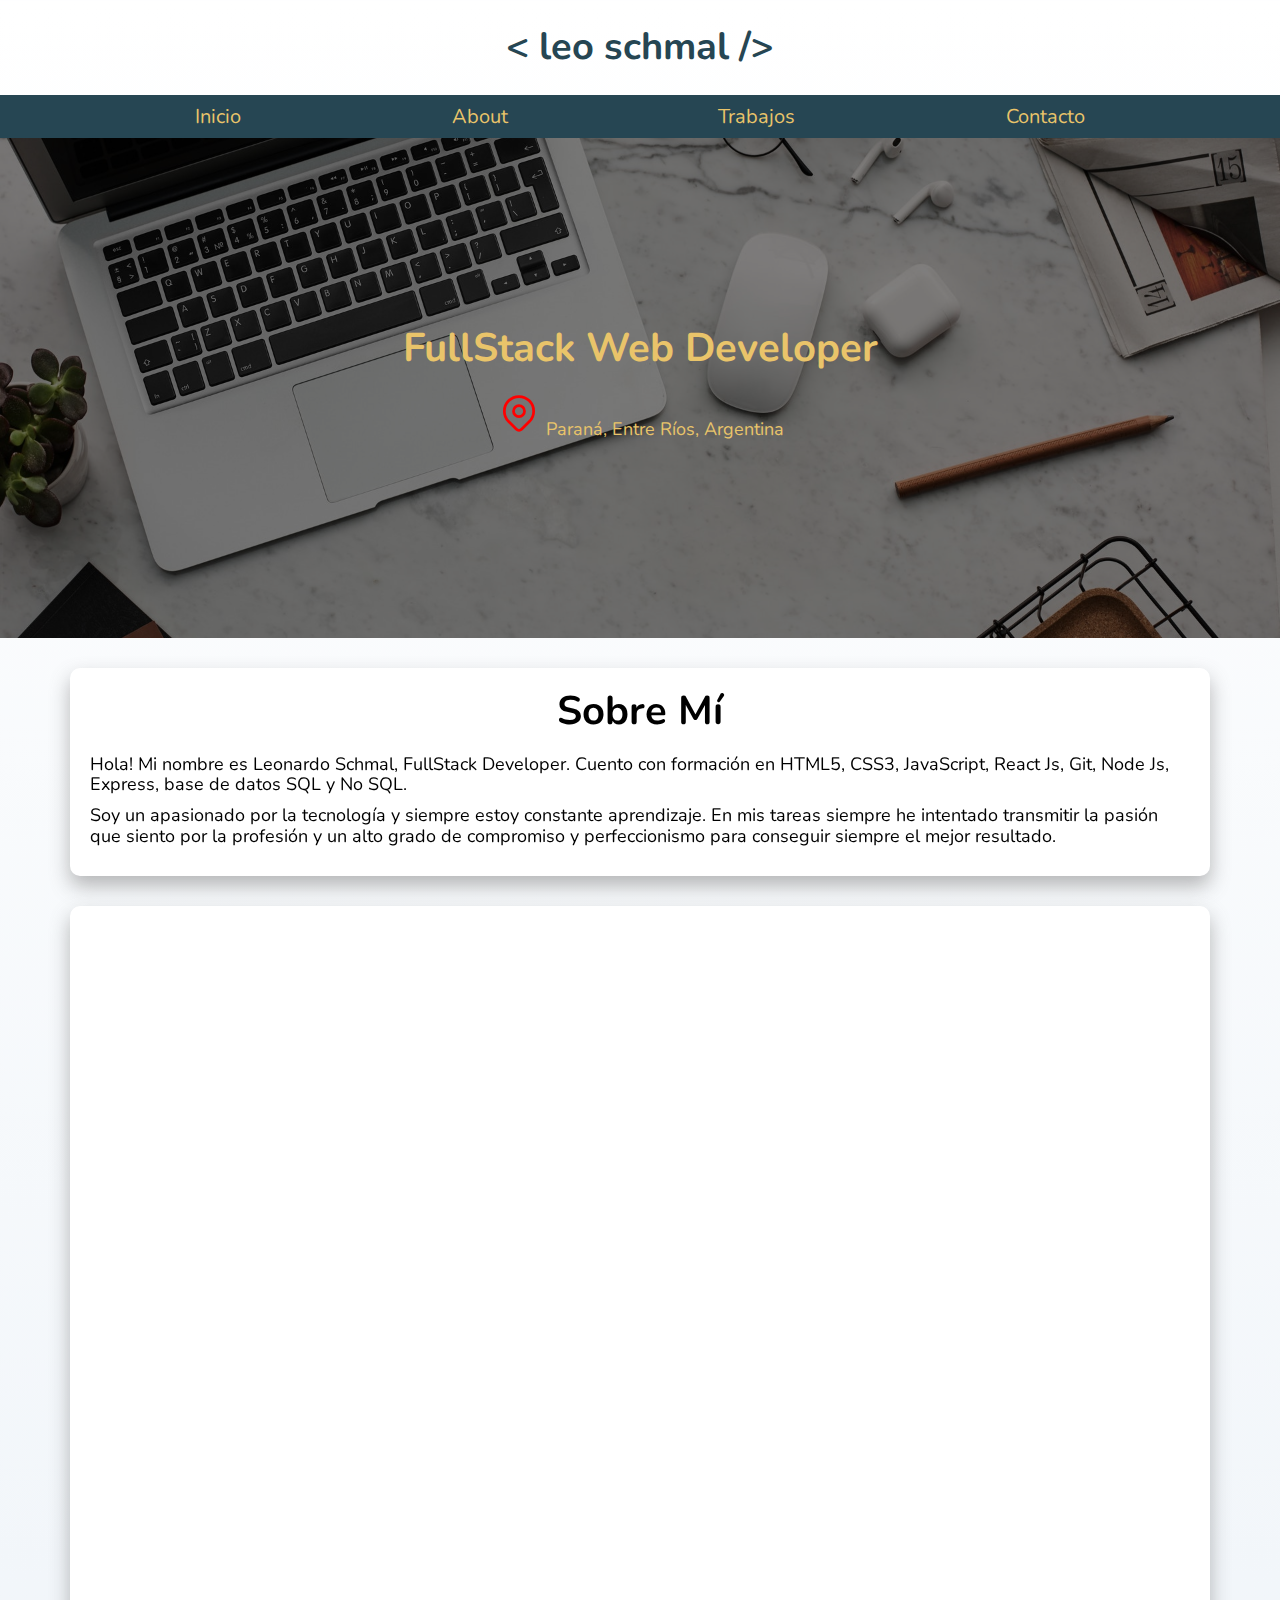
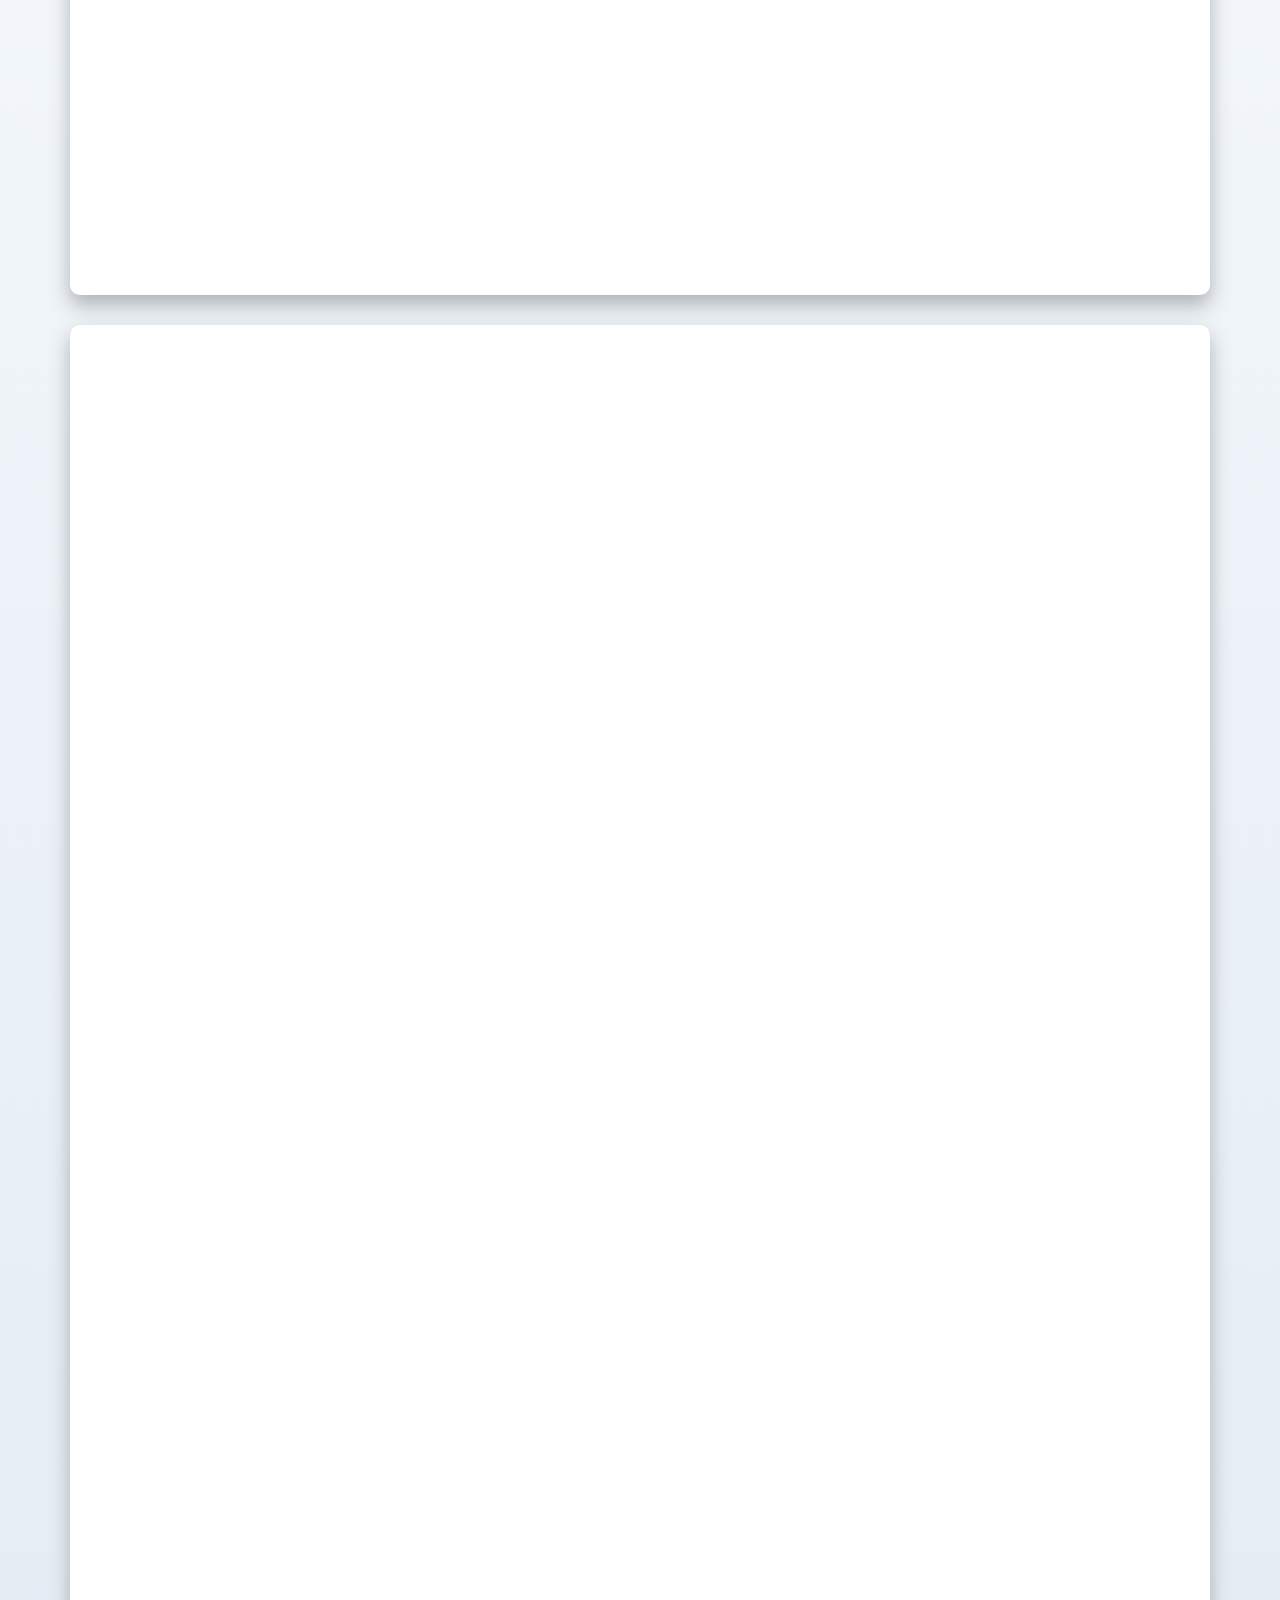
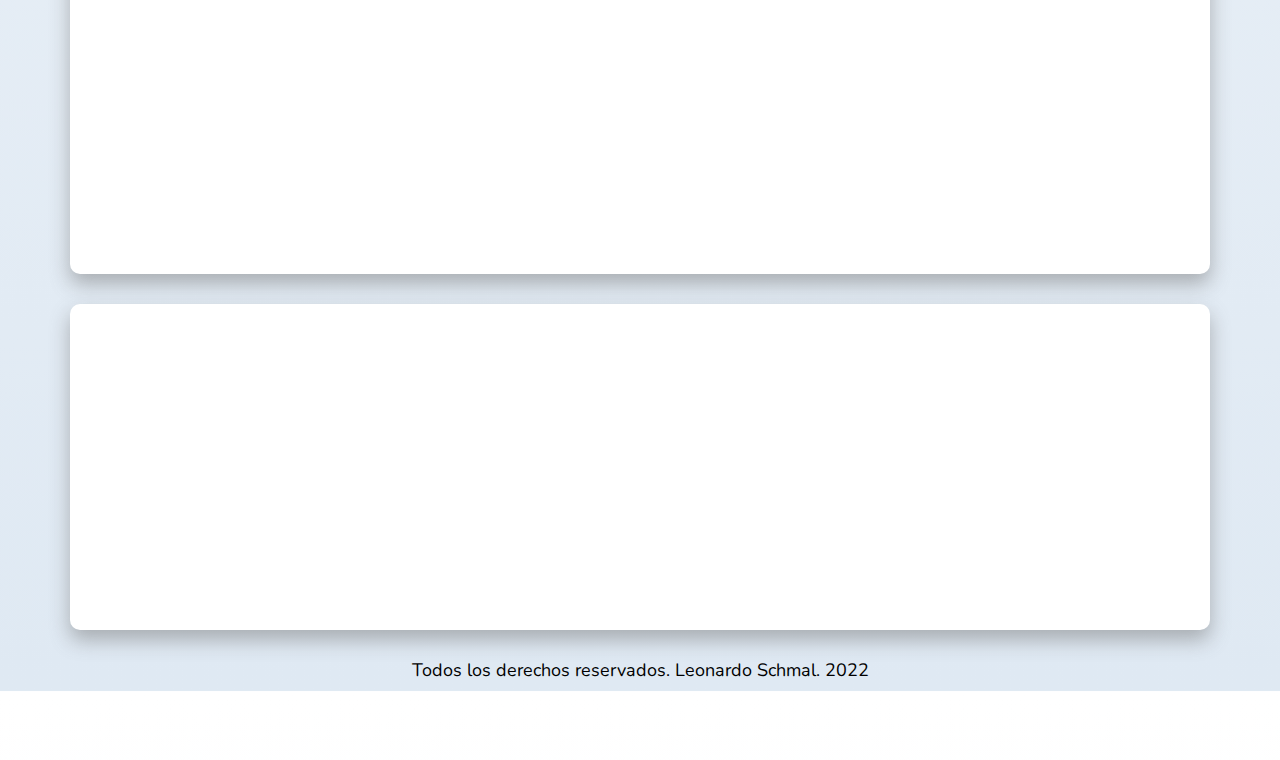
==== commit 1e389b6a: "modifico presentacion" ====
--- a/index.html
+++ b/index.html
@@ -114,7 +114,7 @@
         <h2 data-aos="fade-up">Sobre Mí</h2>
         <div class="" data-aos="fade-up" data-aos-easing="linear" data-aos-duration="1000">
           <article>
-            <p>Hola! Mi nombre es Leonardo Schmal, FullStack Developer. Cuento con formación en HTML5, CSS3, JavaScripto, React Js, Git, Node Js, Express, base de datos SQL y No SQL.</p>
+            <p>Hola! Mi nombre es Leonardo Schmal, FullStack Developer. Cuento con formación en HTML5, CSS3, JavaScript, React Js, Git, Node Js, Express, base de datos SQL y No SQL.</p>
             <p>Soy un apasionado por la tecnología y siempre estoy constante aprendizaje. En mis tareas siempre he intentado transmitir la pasión que siento por la profesión y un alto grado de compromiso y perfeccionismo para conseguir siempre el mejor resultado.</p>
           </article>
 
